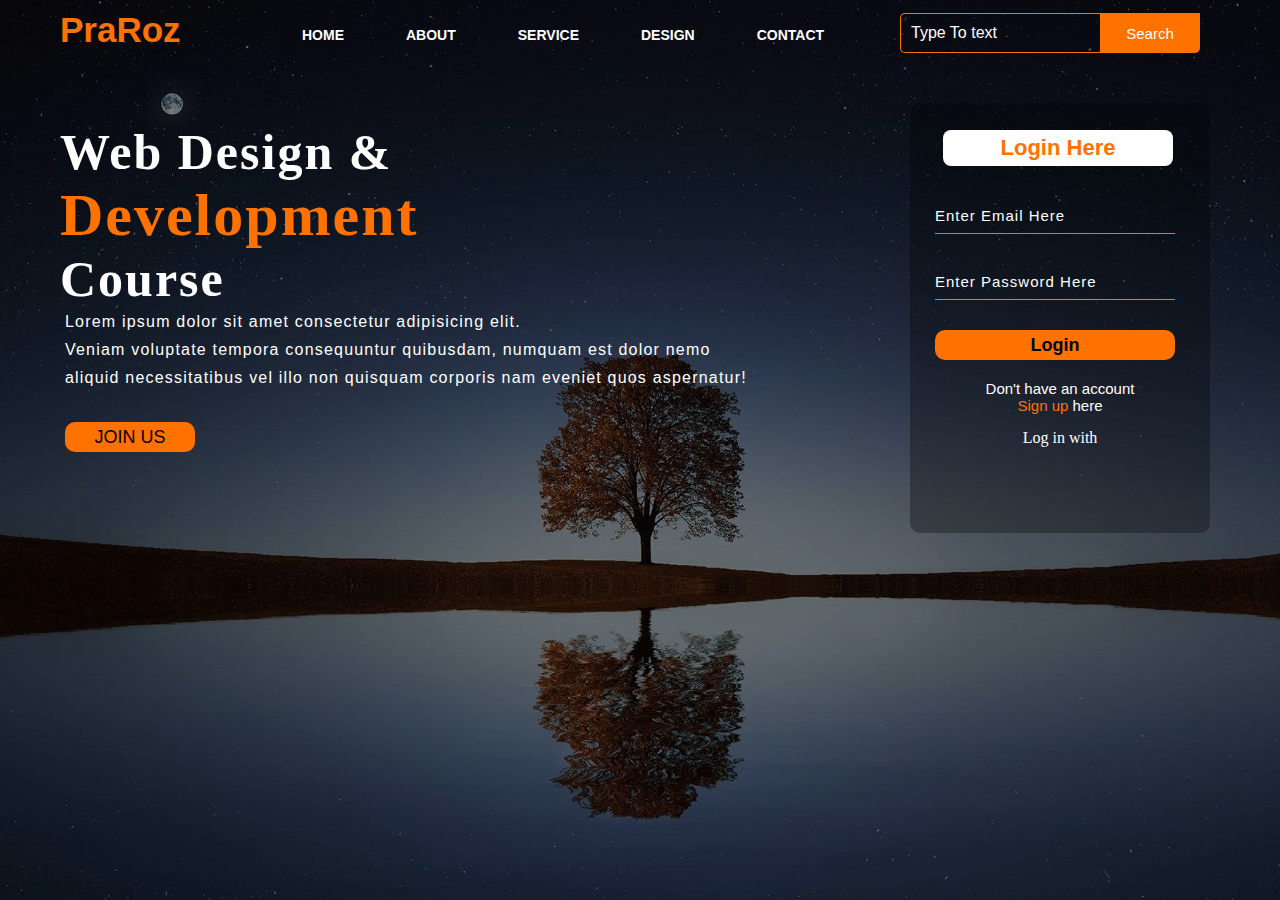
==== Landing page/index.html @ d1c4f33d "Completed" ====
<!DOCTYPE html>
<html lang="en">
<head>
    <meta charset="UTF-8">
    <meta name="viewport" content="width=device-width, initial-scale=1.0">
    <title>Webpage Design</title>
    <link rel="stylesheet" href="Style.css">
</head>
<body>
    <div class="main">
        <div class="navbar">
            <div class="icon">
                <h2 class="logo">PraRoz</h2>
            </div>
            <div class="menu"></div>
            <ul>
                <li><a href="#">HOME</a></li>
                <li><a href="#">ABOUT</a></li>
                <li><a href="#">SERVICE</a></li>
                <li><a href="#">DESIGN</a></li>
                <li><a href="#">CONTACT</a></li>
            </ul>
        </div>
        <div class="search">
            <input class="srch" type="search" name="" placeholder="Type To text">
            <a href="#"> <button class="btn">Search</button></a>
        </div>
        <div class="content">
            <h1>Web Design & <br><span>Development</span><br>Course</h1>
            <p class="para">Lorem ipsum dolor sit amet consectetur adipisicing elit. 
                <br>Veniam voluptate tempora consequuntur quibusdam, numquam est dolor nemo 
                <br>aliquid necessitatibus vel illo non quisquam corporis nam eveniet quos aspernatur!</p>
                <button class="cn"><a href="#">JOIN US</a></button>
                <div class="form">
                    <h2>Login Here</h2>
                    <input type="email" name="email" placeholder="Enter Email Here">
                    <input type="password" name="" placeholder="Enter Password Here">
                    <button class="btnn"><a href="#">Login</a></button>
                    <p class="link">Don't have an account<br>
                    <a href="#">Sign up </a>here</p>
                    <p class="liw">Log in with</p>
                </div>
        </div>
    </div>
    <script>src=""</script>
</body>
</html>
---- Landing page/Style.css ----
*{
    margin: 0;
    padding: 0;
}

.main{
    width: 100%;
    background: linear-gradient(to top, rgba(0,0,0,0.5)50%,rgba(0,0,0,0.5)50%),url(./backimg/1.jpg);
    background-position: center;
    background-size: cover;
    height: 100vh;
}
.navbar{
    width: 1200px;
    height: 75px;
    margin: auto;
}
.icon{
    width: 200px;
    float: left;
    height: 70px;
}
.logo
{
    color: #ff7200;
    font-size: 35px;
    font-family: Arial;
    padding-left: 20px;
    float: left;
    padding-top: 10px;
}
.MENU
{
    width: 400px;
    float: left;
    height: 70px;
}
ul{
    float: left;
    display: flex;
    justify-content: center;
    align-items: center;
}
ul li{

    list-style: none;
    margin-left: 62px;
    margin-top: 27px;
    font-size: 14px;

}
ul li a{
    text-decoration: none;
    color: #fff;
    font-family: Arial;
    font-weight: bold;
    transition: 0.4s ease-in-out;
}
ul li a:hover{
    color: #ff7200;
}
.search{
    width: 330px;
    float: left;
    margin-left: 900px;
    margin-top: -75px;   
}
.srch{
    font-family: 'Times New Roman';
    width: 200px;
    height: 40px;
    background: transparent;
    border: 1px solid #ff7200;
    margin-top: 13px;
    color: #fff;
    border-right: none;
    font-size: 16px;
    float: left;
    padding: 10px;
    border-bottom-left-radius: 5px;
    border-top-left-radius: 5px;

}
.btn{
    width: 100px;
    height: 40px;
    background: #ff7200;
    border: 2px solid #ff7200;
    margin-top: 13px;
    color: #fff;
    font-size: 15px;
    border-bottom-right-radius: 5px;
    border-bottom-right-radius: 5px;
}
.btn:focus{
    outline: none;
}
.srch:focus{
    outline: none;
}
.content
{
   width: 1200px;
   height: auto;
   margin: auto;
   color: #fff;
   position: relative; 
}

.content .para
{
    padding-left: 25px;
    padding-bottom: 30px;
    font-family: Arial;
    letter-spacing: 1.2px;
    line-height: 28px;
}
.content h1
{
    font-family: 'Times New Roman';
    font-size: 50px;
    padding-left: 20px;
    margin-top: 4%;
    letter-spacing: 2px;
}
.content .cn
{
  width: 130px;
  height: 30px;
  background: #ff7200;
  border: none;
  margin-bottom: 10px;
  margin-left: 25px;
  font-size: 18px;
  border-radius: 10px;
  cursor: pointer;
  transition: .4s ease;
}

.content .cn a{
    text-decoration: none;
    color: black;
    transition: .3s ease;
}

.cn:hover{
    background-color: #fff;
}
.content span{
    color: #ff7200;
    font-size: 60px;
}
.form
{
    width: 250px;
    height: 380px;
    background: linear-gradient(to top, rgba(0,0,0,0.3)50%, rgba(0,0,0,0.3)50%);
    position: absolute;
    top: -20px;
    left: 870px;
    border-radius: 10px;
    padding: 25px;
}

.form h2{
    width: 220px;
    font-family: sans-serif;
    text-align: center;
    color: #ff7200;
    font-size: 22px;
    background-color: #fff;
    border-radius: 8px;
    margin: 2px;
    margin-left: 8px;
    padding: 5px;

}
.form input{
    width: 240px;
    height: 35px;
    background: transparent;
    border-bottom: 1px solid #ff7200;
    border-top: none;
    border-right: none;
    border-left: none;
    color: #fff;
    font-size: 15px;
    letter-spacing: 1px;
    margin-top: 30px;
    font-family: sans-serif;
}

.form input:focus{
    outline: none;
}

::placeholder{
    color: #fff;
    font-family: Arial;
}
.btnn
{
    width: 240px;
    height: 30px;
    background: #ff7200;
    border: none;
    margin-top: 30px;
    font-size: 18px;
    border-radius: 10px;
    cursor: pointer;
    color: #fff;
    transition: 0.4s ease;
}
.btnn:hover{
    background: #fff;
}

.btnn a{
    text-decoration: none;
    color: #000;
    font-weight: bold;
}

.form .link{
    font-family: Arial;
    font-size: 15px;
    padding-top: 20px;
    text-align: center;
}
.form .link a{
    text-decoration: none;
    color: #ff7200;
}

.liw{
    padding-top: 15px;
    padding-bottom: 10px;
    text-align: center;
}
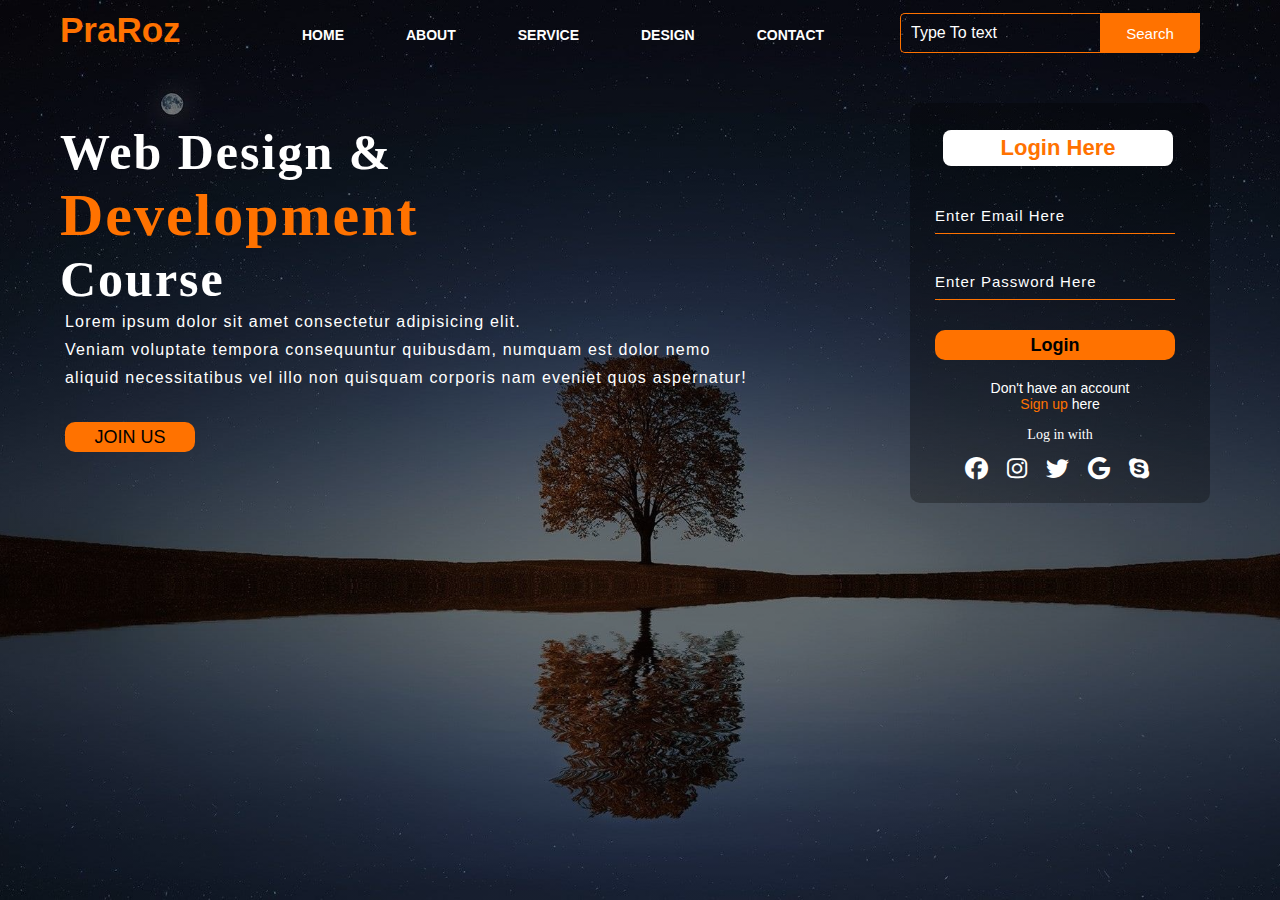
==== commit 8b26178d: "completed" ====
--- a/Landing page/index.html
+++ b/Landing page/index.html
@@ -5,6 +5,7 @@
     <meta name="viewport" content="width=device-width, initial-scale=1.0">
     <title>Webpage Design</title>
     <link rel="stylesheet" href="Style.css">
+    <link rel="stylesheet" href="https://cdnjs.cloudflare.com/ajax/libs/font-awesome/6.5.2/css/all.min.css">
 </head>
 <body>
     <div class="main">
@@ -39,9 +40,16 @@
                     <p class="link">Don't have an account<br>
                     <a href="#">Sign up </a>here</p>
                     <p class="liw">Log in with</p>
+
+                    <div class="icon">
+                        <a href="#"><i class="fa-brands fa-facebook"></i></a>
+                        <a href="#"><i class="fa-brands fa-instagram"></i></a>
+                        <a href="#"><i class="fa-brands fa-twitter"></i></a>
+                        <a href="#"><i class="fa-brands fa-google"></i></a>
+                        <a href="#"><i class="fa-brands fa-skype"></i></a>
+                    </div>
                 </div>
         </div>
     </div>
-    <script>src=""</script>
 </body>
 </html>--- a/Landing page/Style.css
+++ b/Landing page/Style.css
@@ -153,7 +153,7 @@
 .form
 {
     width: 250px;
-    height: 380px;
+    height: 350px;
     background: linear-gradient(to top, rgba(0,0,0,0.3)50%, rgba(0,0,0,0.3)50%);
     position: absolute;
     top: -20px;
@@ -223,7 +223,7 @@
 
 .form .link{
     font-family: Arial;
-    font-size: 15px;
+    font-size: 14px;
     padding-top: 20px;
     text-align: center;
 }
@@ -233,7 +233,26 @@
 }
 
 .liw{
+    font-size: 14px;
     padding-top: 15px;
     padding-bottom: 10px;
     text-align: center;
+}
+
+.icon a{
+    text-decoration: none;
+    color: #fff;
+}
+
+.icon i{
+    color: #fff;
+    font-size: 23px;
+    padding-top: 4px;
+    position: relative;
+    left: 17px;
+    padding-left: 13px;
+    padding-right: 2px;
+}
+.icon i:hover{
+    color: #ff7200;
 }